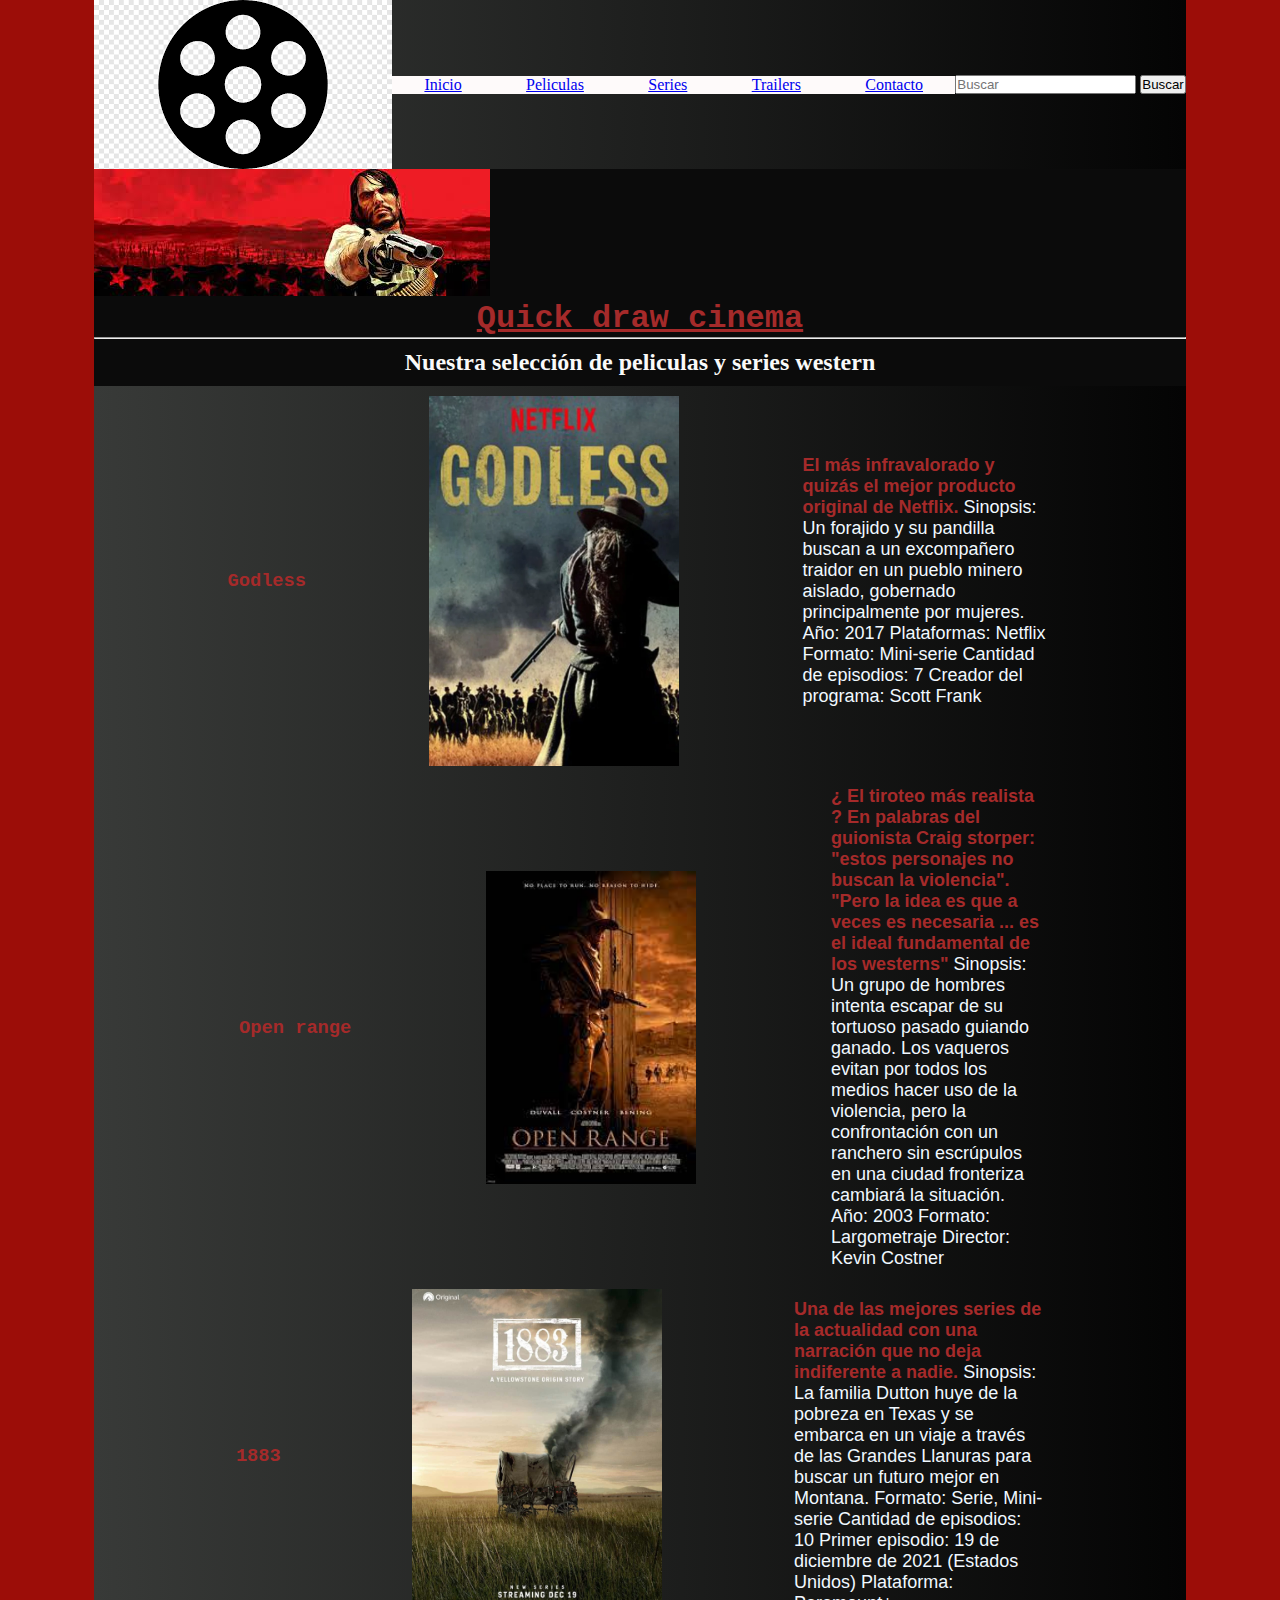
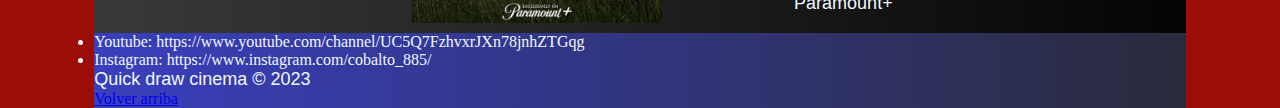
==== index.html @ 667ad149 "inicializando git" ====
<!DOCTYPE html>
<html lang="en">

<head>
    <meta charset="UTF-8">
    <meta http-equiv="X-UA-Compatible" content="IE=edge">
    <meta name="viewport" content="width=device-width, initial-scale=1.0">
    <link rel="stylesheet" href="./css/style.css">
    <link rel="shortcut icon" href="./recursos/img/rollo-pelicula.png">
    <title>Quick draw cinema | Inicio</title>

</head>

<body>
    <div class="grid-area">
        <!-- Encabezado -->
        <header class="header-flex gradiente-lineal">
            <img src="./recursos/img/logo-rollo-pelicula.png" alt="Logo rollo pelicula" class="fondo-logo">
            <!-- Logo + barra de navegacion -->
            <nav class="nav">
                <ul class="ul-flex">
                    <li><a href="./index.html" id="arriba">Inicio</a></li>
                    <li><a href="./secciones/peliculas.html">Peliculas</a></li>
                    <li><a href="./secciones/series.html">Series</a></li>
                    <li><a href="./secciones/trailers.html">Trailers</a></li>
                    <li><a href="./secciones/contacto.html">Contacto</a></li>
                </ul>
            </nav>
            <form action="#" method="get">
                <input type="search" placeholder="Buscar" name="buscar">
                <input type="submit" value="Buscar">
            </form>
        </header>

        <main class="main">
            <img src="./recursos/img/red-dead-banner.webp" alt="red dead redemtion banner" class="reddeadbanner">
            <h1>Quick draw cinema</h1>
            <hr>
            <h2>Nuestra selección de peliculas y series western</h2>
            <section class="seccion gradiente-lineal">
                <article class="articulo-uno-index">
                    <h3>Godless</h3>
                    <img src="./recursos/img/godless-poster.webp" alt="Godless poster" class="godless">
                    <p> <span class="negrita">El más infravalorado y quizás el mejor producto original de
                            Netflix.</span>

                        Sinopsis: Un forajido y su pandilla buscan a un excompañero traidor en un pueblo minero aislado,
                        gobernado principalmente por mujeres.
                        Año: 2017
                        Plataformas: Netflix
                        Formato: Mini-serie
                        Cantidad de episodios: 7
                        Creador del programa: Scott Frank
                    </p>
                </article>
                <article class="articulo-dos-index">
                    <h3>Open range</h3>
                    <img src="./recursos/img/openrange-poster.webp" alt="Open range poster">
                    <p> <span class="negrita">¿ El tiroteo más realista ? En palabras del guionista Craig storper:
                            "estos
                            personajes no buscan la
                            violencia". "Pero la idea es que a veces es necesaria ... es el ideal fundamental de los
                            westerns"</span>

                        Sinopsis: Un grupo de hombres intenta escapar de su tortuoso pasado guiando ganado. Los vaqueros
                        evitan por todos los medios hacer uso de la violencia, pero la confrontación con un ranchero sin
                        escrúpulos en una ciudad fronteriza cambiará la situación.
                        Año: 2003
                        Formato: Largometraje
                        Director: Kevin Costner
                    </p>
                </article>
                <article class="articulo-tres-index">
                    <h3>1883</h3>
                    <img src="./recursos/img/1883-poster.webp" alt="1883 poster" class="milochoochentaytres">
                    <p> <span class="negrita"> Una de las mejores series de la actualidad con una narración que no deja
                            indiferente a nadie.</span>

                        Sinopsis: La familia Dutton huye de la pobreza en Texas y se embarca
                        en un viaje a través de las Grandes Llanuras para buscar un futuro mejor en Montana.
                        Formato: Serie, Mini-serie
                        Cantidad de episodios: 10
                        Primer episodio: 19 de diciembre de 2021 (Estados Unidos)
                        Plataforma: Paramount+
                    </p>
                </article>
            </section>

        </main>
        <footer class="footer gradiente-lineal-dos">
            <section>
                <ul>
                    <li>Youtube: https://www.youtube.com/channel/UC5Q7FzhvxrJXn78jnhZTGqg</li>
                    <li>Instagram: https://www.instagram.com/cobalto_885/</li>
                </ul>
            </section>
            <p>Quick draw cinema &copy 2023</p>
            <a href="#arriba">Volver arriba</a>
        </footer>
    </div>

</body>

</html>
---- css/style.css ----
* {
    margin: 0%;
    padding: 0%;

}

h2 {
    display: flex;
    justify-content: space-around;
    color: rgb(250, 250, 249);
    padding: 10px;
}

h3 {
    color: brown;
}

.header-flex {
    background-color: black;
    display: flex;
    flex-wrap: wrap;
    align-content: center;
    justify-content: space-between;
    align-items: center;
}


.ul-flex {
    width: 563px;
    display: flex;
    flex-direction: row;
    flex-wrap: wrap;
    align-content: center;
    justify-content: space-around;
    list-style: none;

}

.articulo-uno-index {
    padding: 10px;
    display: flex;
    align-content: center;
    flex-wrap: nowrap;
    justify-content: space-evenly;
    align-items: center;
    flex-direction: row;
}

.articulo-uno-index img {
    width: 250px;
}

.articulo-uno-index p {
    width: 250px;
    color: rgb(241, 249, 255);
}

.articulo-dos-index {
    padding: 10px;
    display: flex;
    align-content: center;
    flex-wrap: nowrap;
    justify-content: space-evenly;
    align-items: center;
    flex-direction: row;
}

.articulo-dos-index img {
    width: 210px;
}

.articulo-dos-index p {
    width: 210px;
    color: aliceblue;
}

.articulo-tres-index {
    padding: 10px;
    display: flex;
    align-content: center;
    flex-wrap: nowrap;
    justify-content: space-evenly;
    align-items: center;
    flex-direction: row;
}

.articulo-tres-index img {
    width: 250px;
}

.articulo-tres-index p {
    width: 250px;
    color: aliceblue;
}


.articulo-uno-pelis {
    padding: 10px;
    display: flex;
    align-content: center;
    flex-wrap: nowrap;
    justify-content: space-evenly;
    align-items: center;
    flex-direction: row;
}

.articulo-uno-pelis img {
    max-width: 350px;
}

.articulo-uno-pelis p {
    width: 350px;
    color: aliceblue;
}

.articulo-dos-pelis {
    padding: 10px;
    display: flex;
    align-content: center;
    flex-wrap: nowrap;
    justify-content: space-evenly;
    align-items: center;
    flex-direction: row;
}

.articulo-dos-pelis img {
    width: 264px;
}

.articulo-dos-pelis p {
    width: 264px;
    color: aliceblue;
}

.articulo-tres-pelis {
    padding: 10px;
    display: flex;
    flex-wrap: nowrap;
    justify-content: space-evenly;
    align-items: center;
}

.articulo-tres-pelis img {
    width: 250px;
}

.articulo-tres-pelis p {
    width: 250px;
    color: aliceblue;
}

.articulo-uno-series {
    padding: 10px;
    display: flex;
    flex-wrap: nowrap;
    justify-content: space-evenly;
    align-items: center;
}

.articulo-uno-series img {
    width: 210px;
}

.articulo-uno-series p {
    width: 210px;
    color: aliceblue;
}

.articulo-dos-series {
    padding: 10px;
    display: flex;
    flex-wrap: nowrap;
    justify-content: space-evenly;
    align-items: center;
}

.articulo-dos-series img {
    width: 216px;
}

.articulo-dos-series p {
    width: 216px;
    color: aliceblue;
}

.articulo-tres-series {
    padding: 10px;
    display: flex;
    flex-wrap: nowrap;
    justify-content: space-evenly;
    align-items: center;
}

.articulo-tres-series img {
    width: 250px;
}

.articulo-tres-series p {
    width: 250px;
    color: aliceblue;
}

.articulo-uno-trailers {
    padding: 10px;
    display: flex;
    flex-wrap: nowrap;
    justify-content: space-evenly;
    align-items: center;
}

.articulo-dos-trailers {
    padding: 10px;
    display: flex;
    flex-wrap: nowrap;
    justify-content: space-evenly;
    align-items: center;
}

.articulo-tres-trailers {
    padding: 10px;
    display: flex;
    flex-wrap: nowrap;
    justify-content: space-evenly;
    align-items: center;
}

.grid-area {
    background-color: rgb(156, 13, 8);
    display: grid; 
    justify-content: center;}


.nav {
    background-color: rgb(254, 250, 250);

}

.main {
    background-color: rgb(11, 11, 11);
}

.seccion {
    background-color: rgb(2, 2, 2);
}

.footer {
    color: aliceblue;
}



.contactame {
    color: black;
    background-color: brown;
    font-family: 'Times New Roman', Times, serif;
    text-align: center;
    text-decoration: overline;
}

h1 {
    font-family: 'Courier New', Courier, monospace;
    color: brown;
    text-decoration: underline;
    text-align: center;
}

h2 {
    font-family: Georgia, 'Times New Roman', Times, serif;
}

h3 {
    font-family: 'Courier New', Courier, monospace;
}

p {
    font-size: 18px;
    font-family: 'Lucida Sans', 'Lucida Sans Regular', 'Lucida Grande', 'Lucida Sans Unicode', Geneva, Verdana, sans-serif;
}

.negrita {
    font-weight: bold;
    color: brown;

}
.form{    display: flex;
    padding: 15px;
    flex-direction: column;}

.form input {padding: 15px;}

.gradiente-lineal{ background: linear-gradient(to left, rgb(4, 4, 4), rgb(56, 58, 56));}

.gradiente-lineal-dos{ background: linear-gradient(to left, rgb(42, 43, 61), rgb(57, 63, 189));}
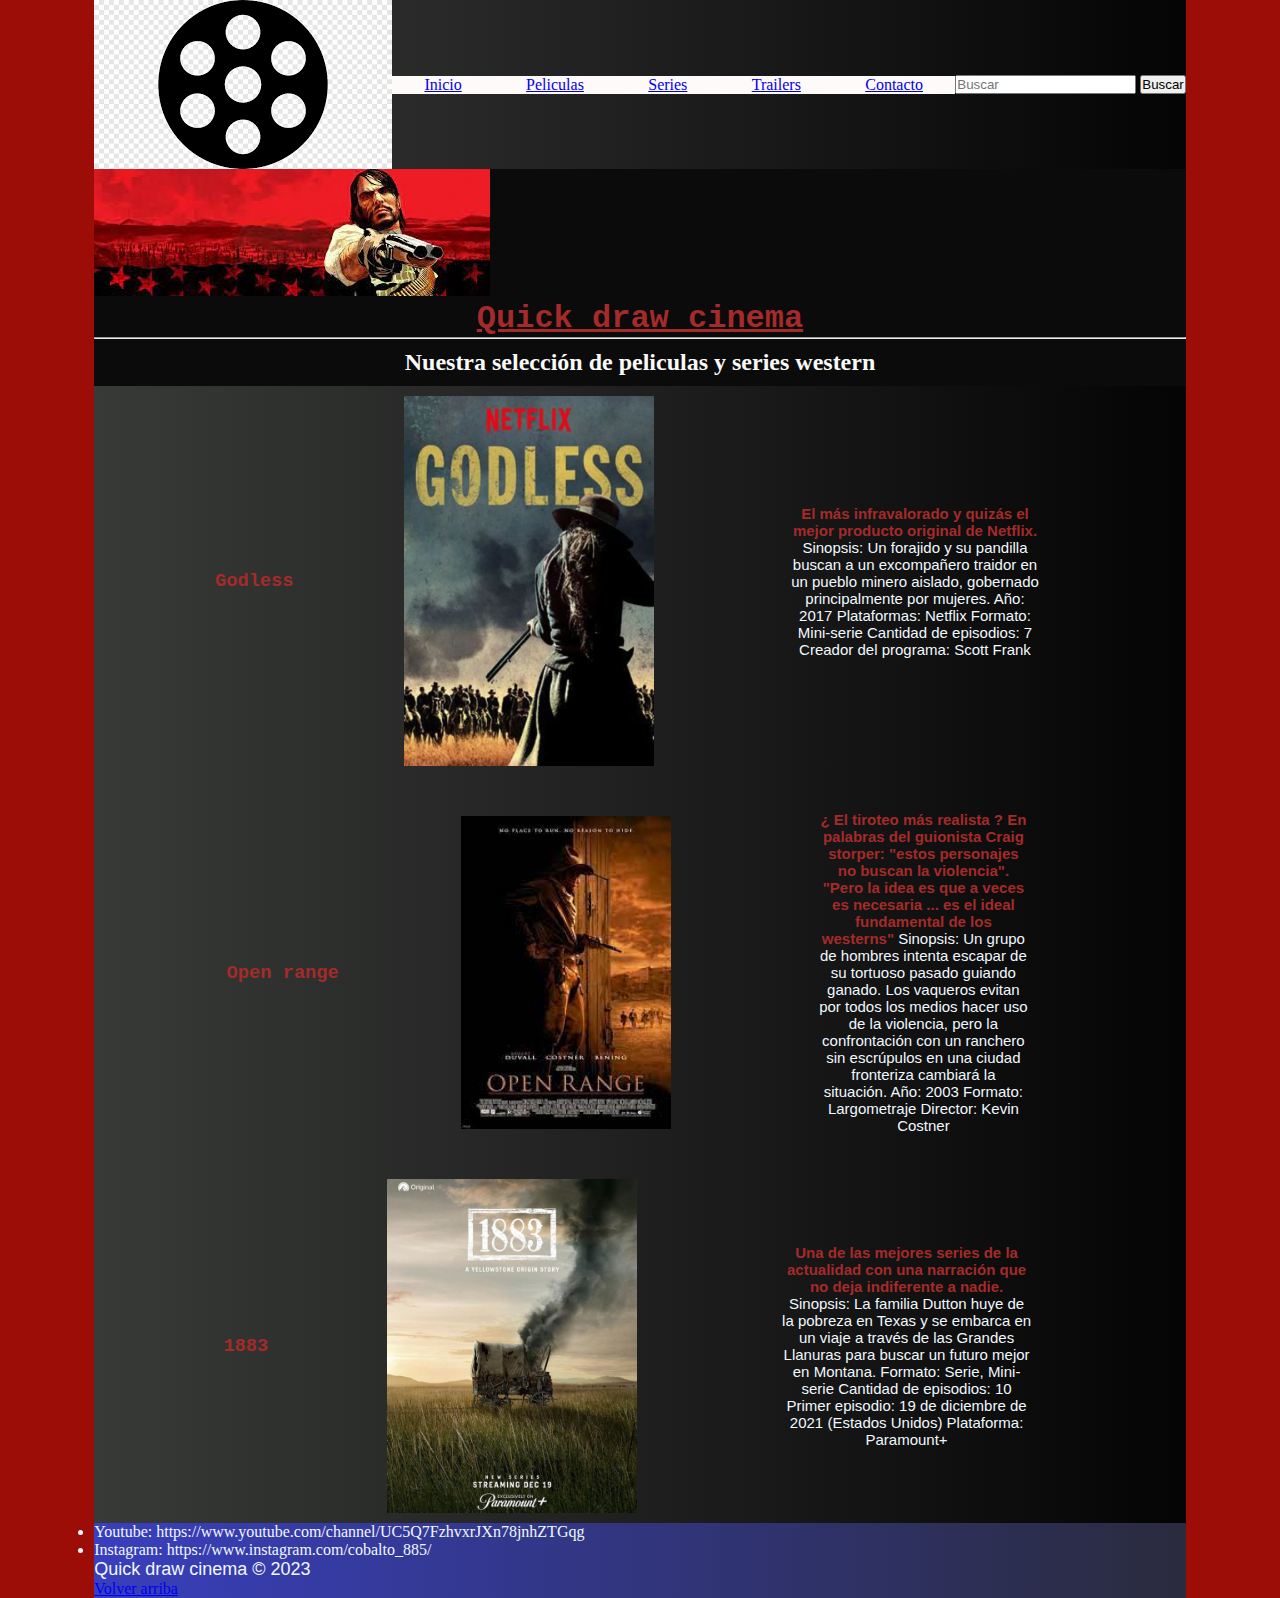
==== commit d5683314: "agregue media-queries" ====
--- a/index.html
+++ b/index.html
@@ -37,7 +37,7 @@
             <h1>Quick draw cinema</h1>
             <hr>
             <h2>Nuestra selección de peliculas y series western</h2>
-            <section class="seccion gradiente-lineal">
+            <section class="seccion gradiente-lineal mobile-last">
                 <article class="articulo-uno-index">
                     <h3>Godless</h3>
                     <img src="./recursos/img/godless-poster.webp" alt="Godless poster" class="godless">
--- a/css/style.css
+++ b/css/style.css
@@ -226,8 +226,9 @@
 
 .grid-area {
     background-color: rgb(156, 13, 8);
-    display: grid; 
-    justify-content: center;}
+    display: grid;
+    justify-content: center;
+}
 
 
 .nav {
@@ -282,12 +283,38 @@
     color: brown;
 
 }
-.form{    display: flex;
+
+.form {
+    display: flex;
     padding: 15px;
-    flex-direction: column;}
-
-.form input {padding: 15px;}
-
-.gradiente-lineal{ background: linear-gradient(to left, rgb(4, 4, 4), rgb(56, 58, 56));}
-
-.gradiente-lineal-dos{ background: linear-gradient(to left, rgb(42, 43, 61), rgb(57, 63, 189));}+    flex-direction: column;
+}
+
+.form input {
+    padding: 15px;
+}
+
+.gradiente-lineal {
+    background: linear-gradient(to left, rgb(4, 4, 4), rgb(56, 58, 56));
+}
+
+.gradiente-lineal-dos {
+    background: linear-gradient(to left, rgb(42, 43, 61), rgb(57, 63, 189));
+}
+
+.mobile-last p {
+    text-align: center;
+    max-width: 650px;
+    margin: 10px;
+    padding: 15px;
+    font-size: 15px;
+}
+
+@media (max-width: 375px) {
+    .mobile-last p {
+        font-size: 20px;
+        padding: 5px;
+        margin: 5px;
+        text-align: start;
+    }
+}